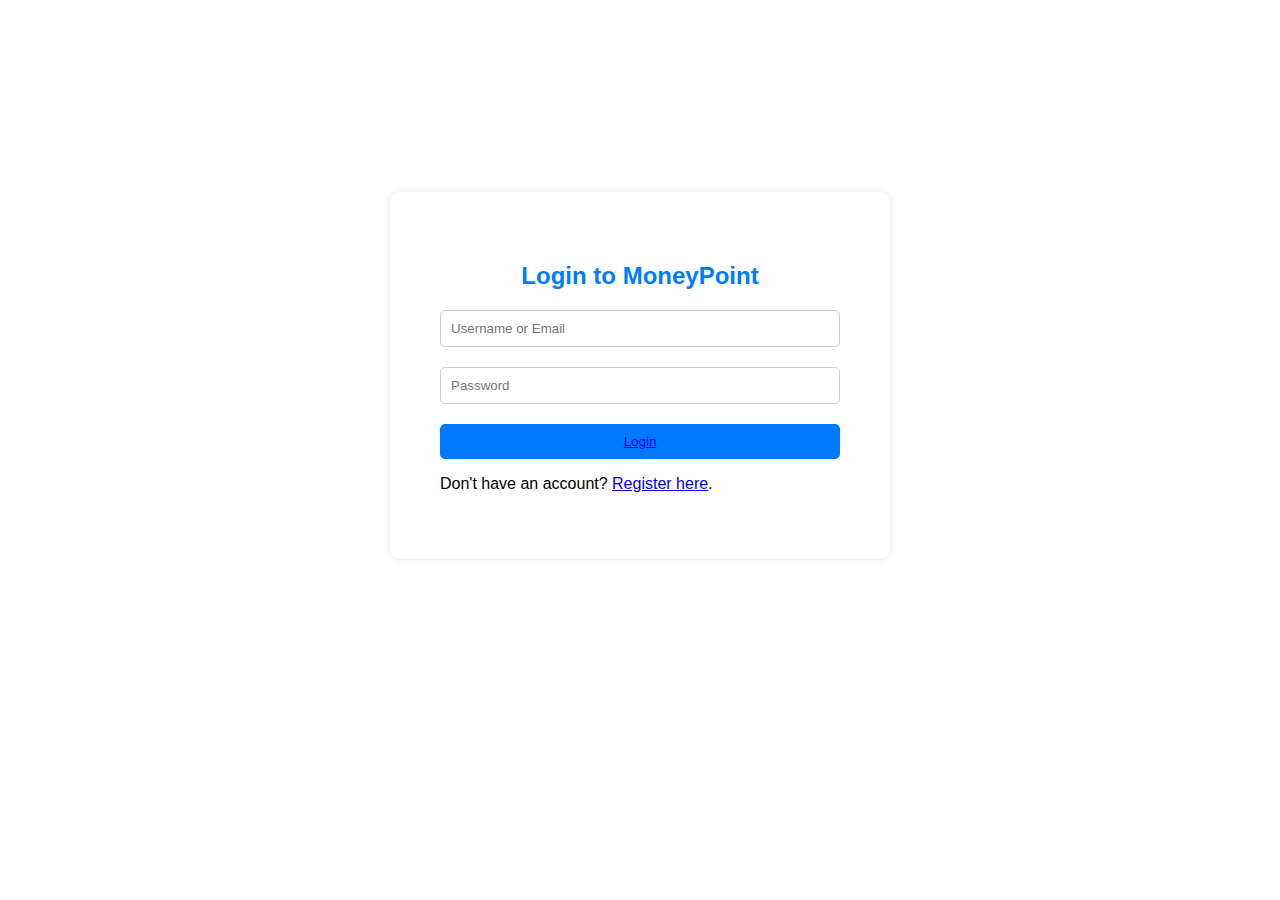
==== index.html @ 9a107c1d "update project" ====
<!DOCTYPE html>
<html lang="en">
<head>
    <meta charset="UTF-8">
    <meta name="viewport" content="width=device-width, initial-scale=1.0">
    <title>Login | MoneyPoint</title>
    <link rel="stylesheet" href="tool.css">
</head>
<body>
    <div class="container">
        <h2>Login to MoneyPoint</h2>
        <form id="login-form">
            <input type="text" id="username" placeholder="Username or Email">
            <input type="password" id="password" placeholder="Password">
            <button type="submit"><a href="registration.html">Login</a></button>
        </form>
        <p>Don't have an account? <a href="registration.html">Register here</a>.</p>
    </div>
    <script src="script.js"></script>
</body>
</html>
---- tool.css ----
body {
  font-family: Arial, sans-serif;
  margin: 0;
  padding: 0;
}

.container {
  max-width: 400px;
  margin: 0 auto;
  padding: 50px;
  background-color: #fff;
  border-radius: 10px;
  -webkit-box-shadow: 0 0 10px rgba(0, 0, 0, 0.1);
          box-shadow: 0 0 10px rgba(0, 0, 0, 0.1);
  margin-top: 15%;
}

h2 {
  text-align: center;
  margin-bottom: 20px;
  color: #007bff;
}

input[type="text"],
input[type="email"],
input[type="password"] {
  width: 100%;
  padding: 10px;
  margin-bottom: 20px;
  border: 1px solid #ccc;
  border-radius: 5px;
  -webkit-box-sizing: border-box;
          box-sizing: border-box;
}

button[type="submit"] {
  width: 100%;
  padding: 10px;
  background-color: #007bff;
  border: none;
  border-radius: 5px;
  color: #fff;
  cursor: pointer;
}

button[type="submit"]:hover {
  background-color: #0056b3;
}

/* Responsive CSS using Media Queries */
@media screen and (max-width: 768px) {
  .container {
    padding: 30px;
  }
}

@media screen and (max-width: 480px) {
  .container {
    padding: 20px;
  }
  input[type="text"],
  input[type="email"],
  input[type="password"] {
    margin-bottom: 15px;
  }
  button[type="submit"] {
    margin-top: 10px;
  }
}
/*# sourceMappingURL=tool.css.map */
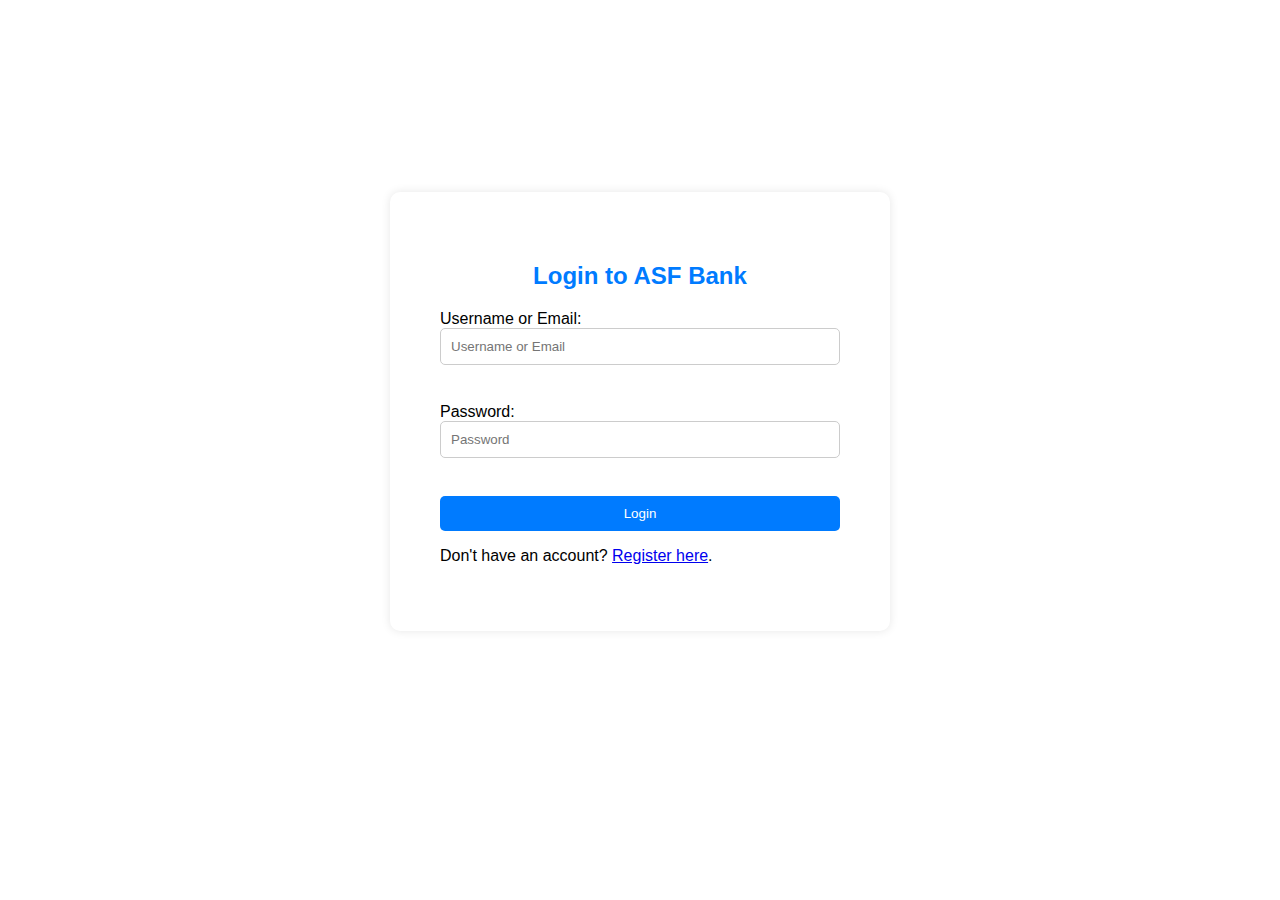
==== commit 01084ce9: "update" ====
--- a/index.html
+++ b/index.html
@@ -7,12 +7,23 @@
     <link rel="stylesheet" href="tool.css">
 </head>
 <body>
-    <div class="container">
+    <!-- <div class="container">
         <h2>Login to MoneyPoint</h2>
         <form id="login-form">
-            <input type="text" id="username" placeholder="Username or Email">
+            <input type="text" id="username" placeholder="Username or Email" required>
             <input type="password" id="password" placeholder="Password">
-            <button type="submit"><a href="registration.html">Login</a></button>
+            <button type="submit"><a href="dashbord.html">Login</a></button>
+        </form>
+        <p>Don't have an account? <a href="registration.html">Register here</a>.</p>
+    </div> -->
+    <div class="container">
+        <h2>Login to ASF Bank</h2>
+        <form id="login-form" action="dashboard.html" method="post">
+            <label for="username">Username or Email:</label>
+            <input type="text" id="username" name="username" placeholder="Username or Email" required><br><br>
+            <label for="password">Password:</label>
+            <input type="password" id="password" name="password" placeholder="Password" required><br><br>
+            <button type="submit">Login</button>
         </form>
         <p>Don't have an account? <a href="registration.html">Register here</a>.</p>
     </div>
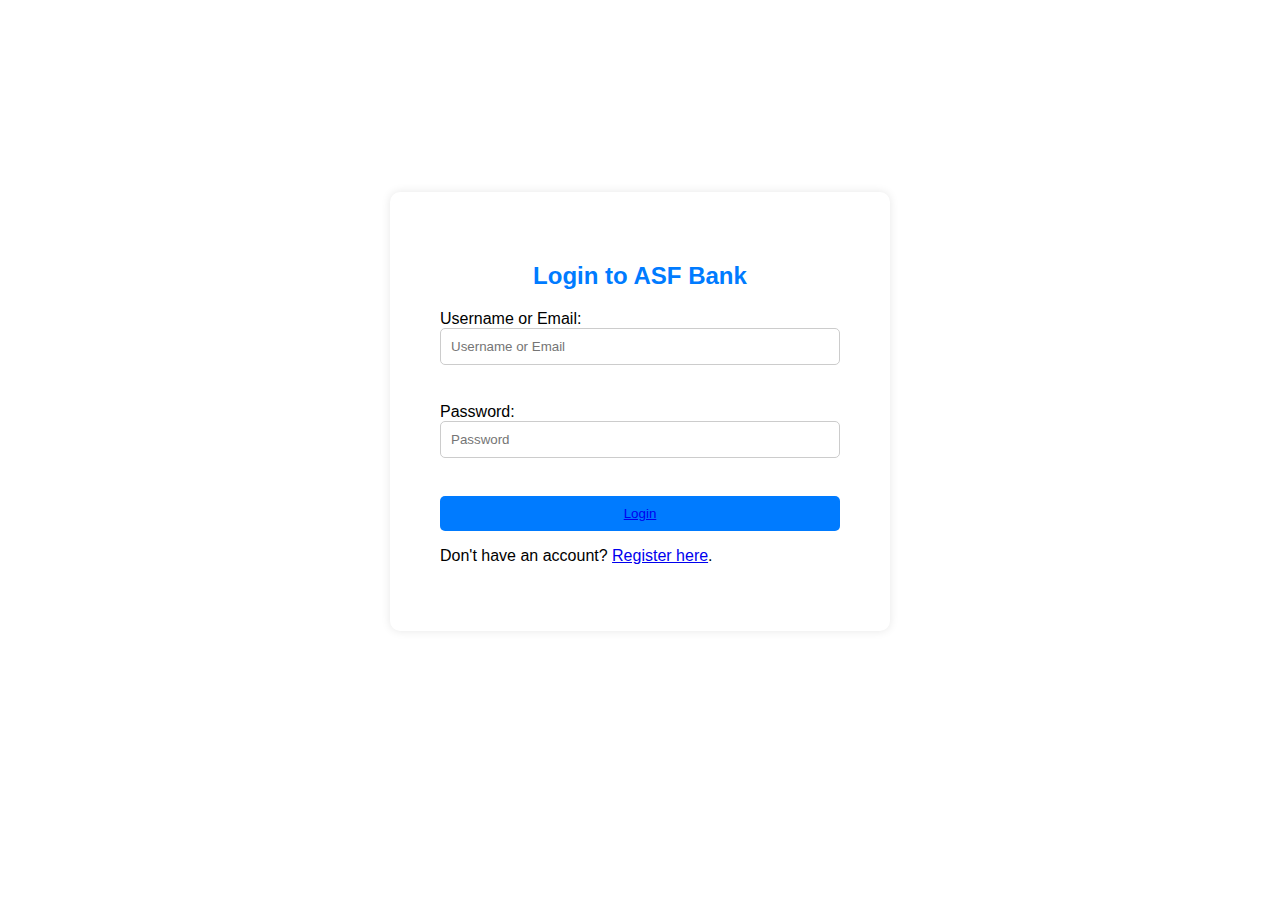
==== commit 50318557: "update" ====
--- a/index.html
+++ b/index.html
@@ -18,12 +18,12 @@
     </div> -->
     <div class="container">
         <h2>Login to ASF Bank</h2>
-        <form id="login-form" action="dashboard.html" method="post">
+        <form id="login-form" action="dashbord.html" method="post">
             <label for="username">Username or Email:</label>
             <input type="text" id="username" name="username" placeholder="Username or Email" required><br><br>
             <label for="password">Password:</label>
             <input type="password" id="password" name="password" placeholder="Password" required><br><br>
-            <button type="submit">Login</button>
+            <button type="submit"><a href="dashbord.html">Login</a></button>
         </form>
         <p>Don't have an account? <a href="registration.html">Register here</a>.</p>
     </div>
